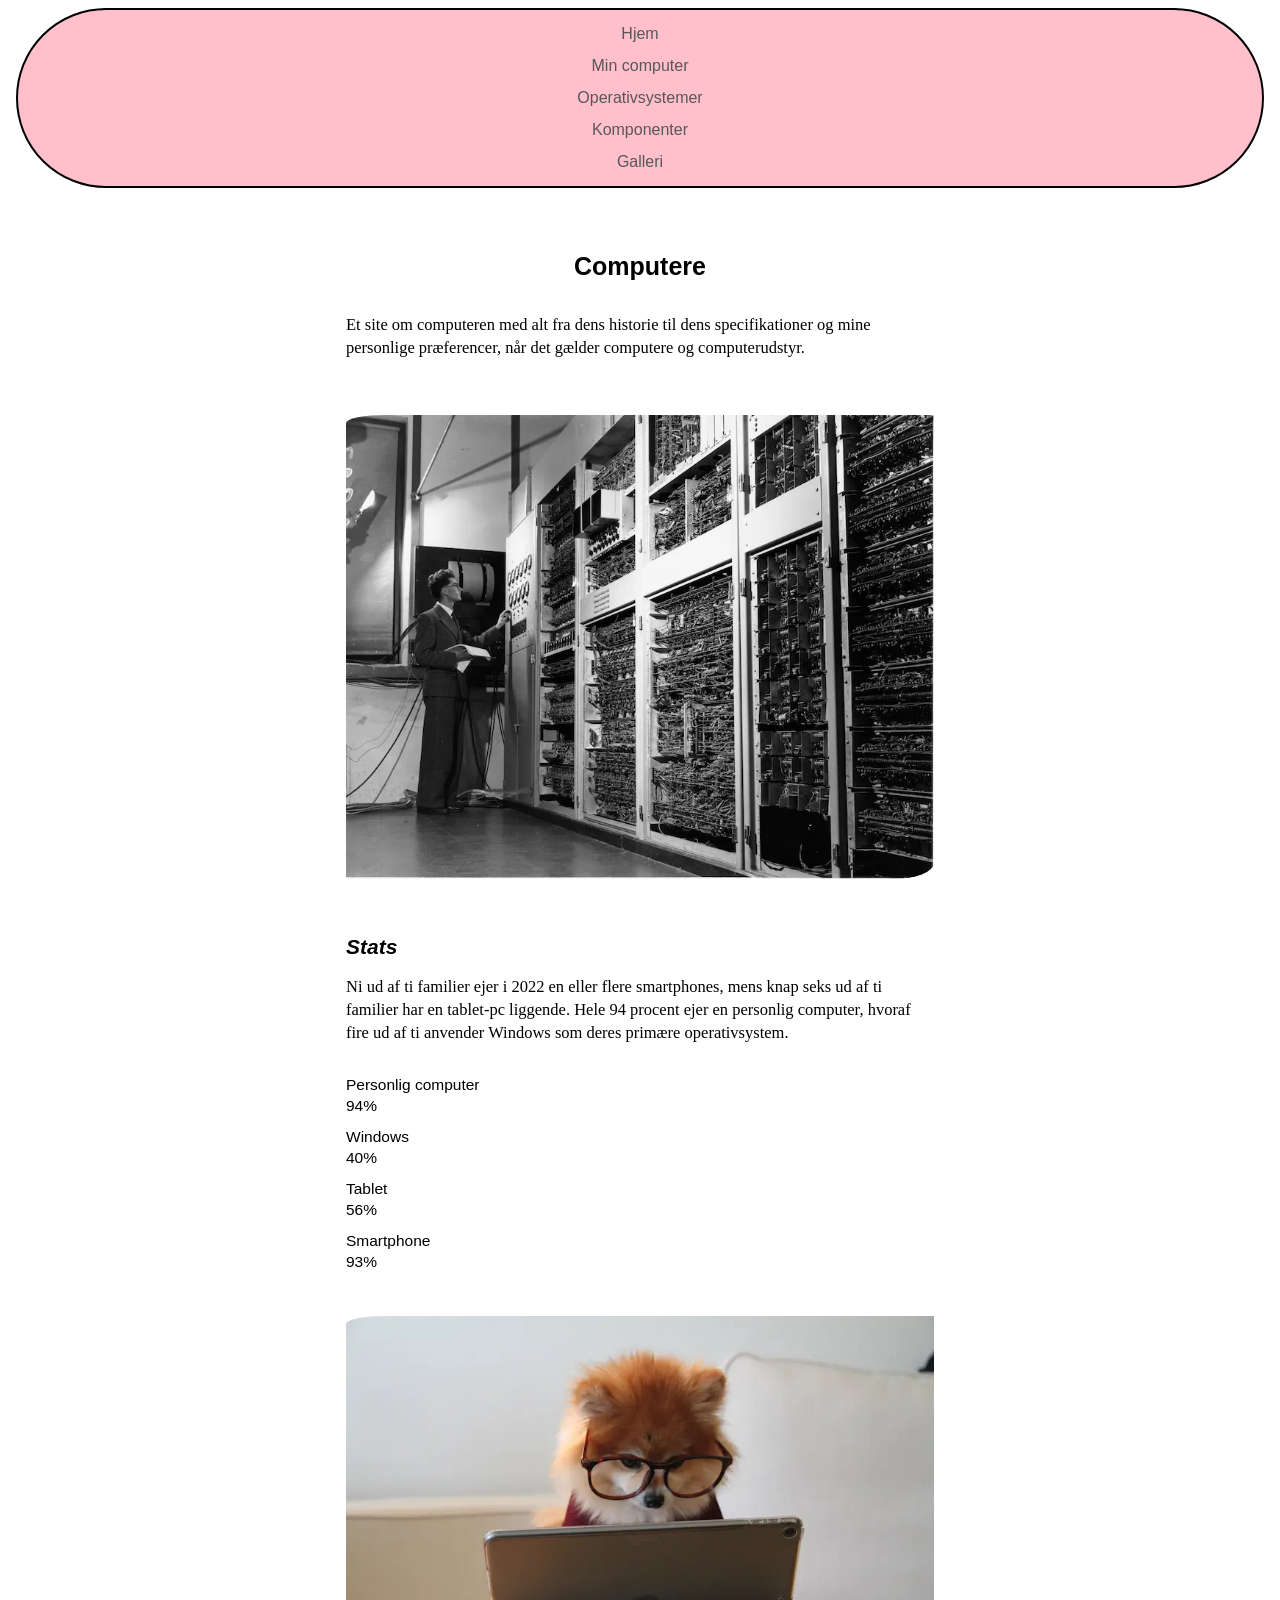
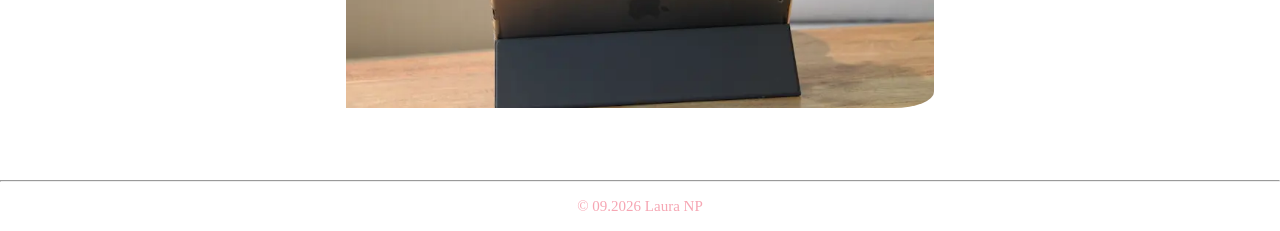
==== index.html @ 4b601a23 "Add files via upload" ====
<!doctype html>
<html lang="da">
  <head>
    <meta charset="UTF-8" />
    <meta name="viewport" content="width=device-width, initial-scale=1.0" />
    <title>Forside</title>
    <link rel="stylesheet" href="css/styling.css" />
  </head>
  <body>
    <header>
      <nav>
        <ul class="menu">
          <li><a href="index.html" class="hjem">Hjem</a></li>
          <li><a href="min_computer.html" class="min_computer">Min computer</a></li>
          <li><a href="operativsystemer.html" class="operativsystemer">Operativsystemer</a></li>
          <li><a href="komponenter.html" class="komponenter">Komponenter</a></li>
          <li><a href="galleri.html" class="galleri">Galleri</a></li>
        </ul>
      </nav>
    </header>

    <main>
      <h1><strong>Computere</strong></h1>
      <p>
        Et site om computeren med alt fra dens historie til dens specifikationer og mine personlige
        præferencer, når det gælder computere og computerudstyr.
      </p>
      <img src="billeder/imgs/computer-old.webp" alt="" class="computer-old" />
      <!-- **indsæt billedbeskrivelse** -->

      <h2><em>Stats</em></h2>
      <p>
        Ni ud af ti familier ejer i 2022 en eller flere smartphones, mens knap seks ud af ti
        familier har en tablet-pc liggende. Hele 94 procent ejer en personlig computer, hvoraf fire
        ud af ti anvender Windows som deres primære operativsystem.
      </p>
      <!-- description list = data, statistik osv -->
      <dl class="statistik">
        <dt>Personlig computer</dt>
        <dd>94%</dd>
        <dt>Windows</dt>
        <dd>40%</dd>
        <dt>Tablet</dt>
        <dd>56%</dd>
        <dt>Smartphone</dt>
        <dd>93%</dd>
      </dl>

      <img
        src="billeder/imgs/mac.webp"
        alt="Lille hund med briller på kigger på en iPad, som står på et bord"
      />
    </main>

    <hr />
    <footer>© 09.2026 Laura NP</footer>
  </body>
</html>
---- css/styling.css ----
* {
  margin: 0;
  padding: 0;
  box-sizing: border-box;
}

h1,
h2,
h3 {
  font-family: Arial, Helvetica, sans-serif;
  text-wrap: balance;
  hyphens: auto;
}

h1 {
  margin-bottom: 2rem;
  font-size: 25px;
  text-align: center;
}

h2 {
  font-weight: 600;
  font-size: 21px;
  padding-bottom: 1rem;
  padding-top: 2rem;
}

h3 {
  font-size: 18px;
  font-weight: 500;
  padding-bottom: 0.8rem;
  padding-top: 0.8rem;
}

/* ----------------------------- */

.menu {
  font-family: Arial, Helvetica, sans-serif;
  font-size: 16px;
  background-color: pink;
  list-style-type: none;
  /* ^^ ved at sige 'none', fjernes listpunkterne */
  line-height: 2em;
  /* ^^ luft mellem linjer */
  padding-top: 0.5rem;
  padding-bottom: 0.5rem;
  border: solid 2.5px;
  border-color: black;
  margin-left: 1rem;
  margin-right: 1rem;
  margin-bottom: 3rem;
  margin: 0.5rem 1rem 3rem 1rem;
  border-radius: 400px;
  /* "display: flex;" = vandret navigationsmenu */
}

.menu a {
  color: rgb(87, 87, 87);
  display: block;
  text-align: center;
  text-decoration: none;
  /* ^^ fjerner understregning */
}

.menu a:hover {
  color: black;
  background-color: rgb(246, 166, 179);
  height: auto;
  font-weight: 600;
  border-radius: 200px;
  text-align: center;
  margin-left: 3rem;
  margin-right: 3rem;
}

/* ----------------------------- */

a {
  color: dodgerblue;
}

a:hover {
  color: deepskyblue;
}

/* ----------------------------- */

main {
  margin: 0 auto;
  max-width: 620px;
  padding: 1rem;
  margin-bottom: 2rem;
}

p {
  line-height: 1.4em;
  margin-bottom: 1.5rem;
  font-family: Cambria, Cochin, Georgia, Times, "Times New Roman", serif;
  font-size: 16.5px;
  overflow-wrap: normal;
}

/* ----------------------------- */

.statistik {
  font-family: Arial, Helvetica, sans-serif;
  font-size: 15.5px;
  margin-top: 2rem;
}

.statistik dt {
  padding-bottom: 0.2rem;
}

.statistik dd {
  padding-bottom: 0.8rem;
}

/* ----------------------------- */

.min_bærbar {
  font-family: Arial, Helvetica, sans-serif;
  font-size: 15.5px;
  margin-top: 2rem;
}

.min_bærbar dt {
  color: rgb(216, 69, 219);
  padding-bottom: 0.2rem;
}

.min_bærbar dd {
  margin-left: 0.5rem;
  padding-bottom: 0.8rem;
  color: rgb(161, 128, 225);
}

/* ----------------------------- */

img {
  width: 100%;
  max-width: 600px;
  display: block;
  margin-left: auto;
  margin-right: auto;
  padding-top: 2rem;
  padding-bottom: 1.5rem;
  border-radius: 40px 10px 40px 10px;
}

/* ----------------------------- */

footer {
  font-size: 15px;
  text-align: center;
  padding-top: 1rem;
  padding-bottom: 1rem;
  color: rgb(246, 166, 179);
}
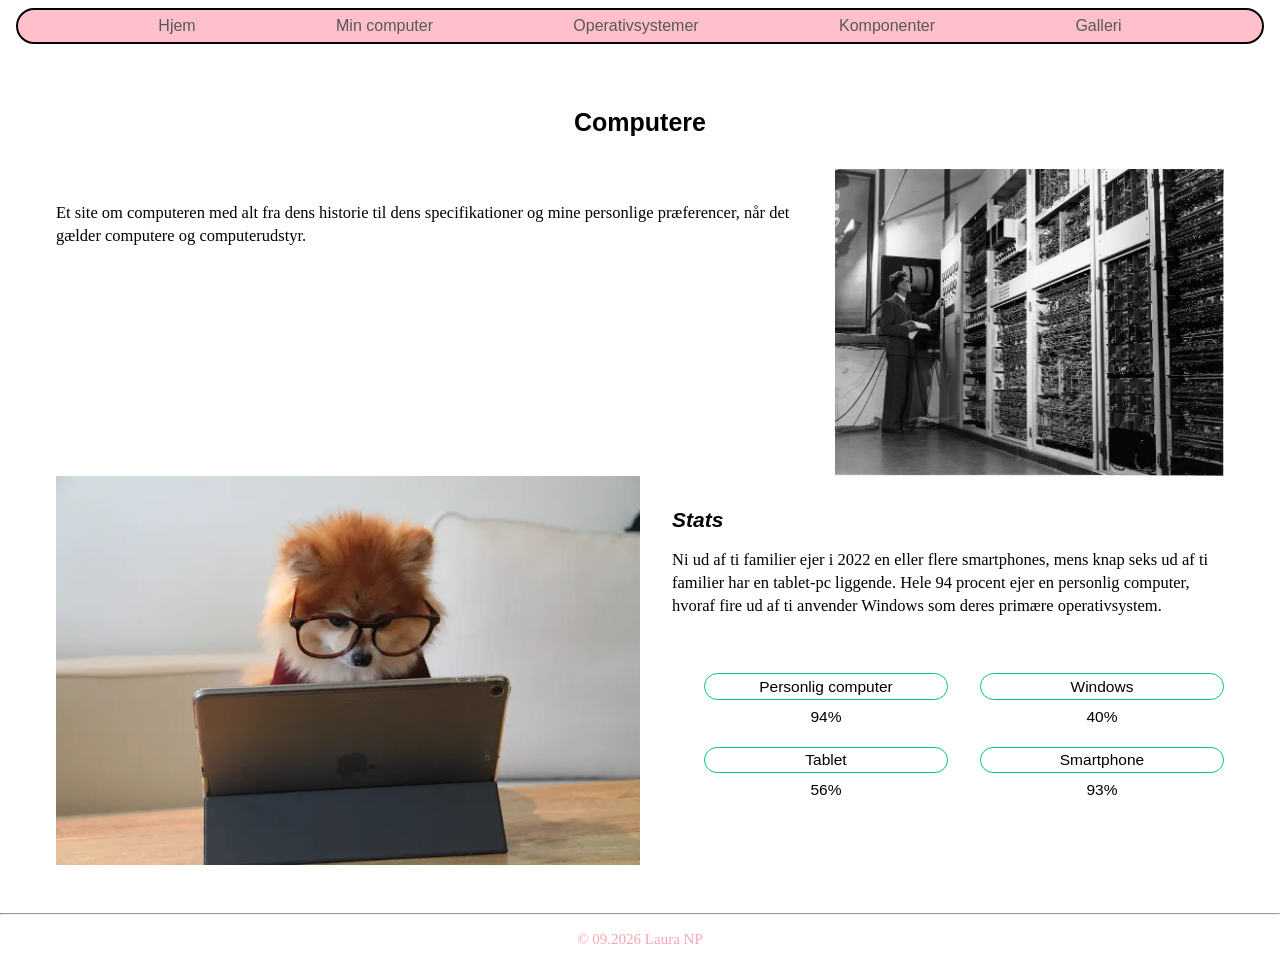
==== commit 40f514a6: "Add files via upload" ====
--- a/index.html
+++ b/index.html
@@ -3,53 +3,86 @@
   <head>
     <meta charset="UTF-8" />
     <meta name="viewport" content="width=device-width, initial-scale=1.0" />
+    <meta name="robots" content="noindex" />
+    <!-- ^^ de to første meta tags kommer automatisk i skabelonen (!). 
+     Det sidste meta tag er godt at have med på studiet, men ikke når vi kommer ud i arbejde -->
     <title>Forside</title>
-    <link rel="stylesheet" href="css/styling.css" />
+    <link rel="stylesheet" href="css/generel.css" />
+    <link rel="stylesheet" href="css/layout.css" />
   </head>
   <body>
     <header>
       <nav>
         <ul class="menu">
-          <li><a href="index.html" class="hjem">Hjem</a></li>
-          <li><a href="min_computer.html" class="min_computer">Min computer</a></li>
-          <li><a href="operativsystemer.html" class="operativsystemer">Operativsystemer</a></li>
-          <li><a href="komponenter.html" class="komponenter">Komponenter</a></li>
-          <li><a href="galleri.html" class="galleri">Galleri</a></li>
+          <li><a href="index.html">Hjem</a></li>
+          <li><a href="min_computer.html">Min computer</a></li>
+          <li><a href="operativsystemer.html">Operativsystemer</a></li>
+          <li><a href="komponenter.html">Komponenter</a></li>
+          <li><a href="galleri.html">Galleri</a></li>
         </ul>
       </nav>
     </header>
 
     <main>
       <h1><strong>Computere</strong></h1>
-      <p>
-        Et site om computeren med alt fra dens historie til dens specifikationer og mine personlige
-        præferencer, når det gælder computere og computerudstyr.
-      </p>
-      <img src="billeder/imgs/computer-old.webp" alt="" class="computer-old" />
-      <!-- **indsæt billedbeskrivelse** -->
 
-      <h2><em>Stats</em></h2>
-      <p>
-        Ni ud af ti familier ejer i 2022 en eller flere smartphones, mens knap seks ud af ti
-        familier har en tablet-pc liggende. Hele 94 procent ejer en personlig computer, hvoraf fire
-        ud af ti anvender Windows som deres primære operativsystem.
-      </p>
-      <!-- description list = data, statistik osv -->
-      <dl class="statistik">
-        <dt>Personlig computer</dt>
-        <dd>94%</dd>
-        <dt>Windows</dt>
-        <dd>40%</dd>
-        <dt>Tablet</dt>
-        <dd>56%</dd>
-        <dt>Smartphone</dt>
-        <dd>93%</dd>
-      </dl>
+      <section class="grid_2-1">
+        <p>
+          Et site om computeren med alt fra dens historie til dens specifikationer og mine
+          personlige præferencer, når det gælder computere og computerudstyr.
+        </p>
 
-      <img
-        src="billeder/imgs/mac.webp"
-        alt="Lille hund med briller på kigger på en iPad, som står på et bord"
-      />
+        <img class="computer-old" src="/billeder/imgs/computer-old.webp" alt="" />
+      </section>
+
+      <!-- ^^ øverst: .grid_2-1 -->
+
+      <!-- vv nederst: .grid_1-1 -->
+
+      <section class="grid_1-1">
+        <!-- primær div -->
+        <div>
+          <h2><em>Stats</em></h2>
+          <p>
+            Ni ud af ti familier ejer i 2022 en eller flere smartphones, mens knap seks ud af ti
+            familier har en tablet-pc liggende. Hele 94 procent ejer en personlig computer, hvoraf
+            fire ud af ti anvender Windows som deres primære operativsystem.
+          </p>
+
+          <!-- description list = data, statistik osv -->
+
+          <dl class="statistik grid_1-1">
+            <div>
+              <dt>Personlig computer</dt>
+              <dd>94%</dd>
+            </div>
+            <!-- div 1 -->
+            <div>
+              <dt>Windows</dt>
+              <dd>40%</dd>
+            </div>
+            <!-- div 2 -->
+            <div>
+              <dt>Tablet</dt>
+              <dd>56%</dd>
+            </div>
+            <!-- div 3 -->
+            <div>
+              <dt>Smartphone</dt>
+              <dd>93%</dd>
+            </div>
+            <!-- div 4 -->
+          </dl>
+        </div>
+        <!-- primær div -->
+
+        <img
+          class="order"
+          src="/billeder/imgs/mac.webp"
+          alt="Lille hund med briller på kigger på en iPad, som står på et bord"
+        />
+        <!-- brug af order-klassen: værdien i CSS styrer rækkefølgen -->
+      </section>
     </main>
 
     <hr />
--- a/css/generel.css
+++ b/css/generel.css
@@ -0,0 +1,160 @@
+/* denne CSS-side er til generel styling */
+
+* {
+  margin: 0;
+  padding: 0;
+  box-sizing: border-box;
+}
+
+h1,
+h2,
+h3 {
+  font-family: Arial, Helvetica, sans-serif;
+  text-wrap: balance;
+  hyphens: auto;
+}
+
+h1 {
+  margin-bottom: 2rem;
+  font-size: 25px;
+  text-align: center;
+}
+
+h2 {
+  font-weight: 600;
+  font-size: 21px;
+  padding-bottom: 1rem;
+  padding-top: 2rem;
+}
+
+h3 {
+  font-size: 18px;
+  font-weight: 500;
+  padding-bottom: 0.8rem;
+  padding-top: 0.8rem;
+}
+
+/* ----------------------------- */
+
+.menu {
+  font-family: Arial, Helvetica, sans-serif;
+  font-size: 16px;
+  background-color: pink;
+  list-style-type: none;
+  /* ^^ ved at sige 'none', fjernes listpunkterne */
+  line-height: 2em;
+  /* ^^ luft mellem linjer */
+  padding-top: 0.5rem;
+  padding-bottom: 0.5rem;
+  border: solid 2.5px;
+  border-color: black;
+  margin: 0.5rem 1rem 3rem 1rem;
+  border-radius: 400px;
+  /* "display: flex;" = vandret navigationsmenu -- er tilføjet i 'layout.css', kun i større format */
+}
+
+.menu a {
+  color: rgb(87, 87, 87);
+  display: block;
+  text-align: center;
+  text-decoration: none;
+  /* ^^ fjerner understregning */
+  -webkit-tap-highlight-color: transparent;
+  /* ^^ ikke noget vi har lært.. i mobilversion; fjerner blå tags ved tryk på menupunkterne */
+}
+
+.menu a:hover {
+  color: black;
+  background-color: rgb(246, 166, 179);
+  height: auto;
+  font-weight: 600;
+  border-radius: 200px;
+  text-align: center;
+  margin-left: 3rem;
+  margin-right: 3rem;
+}
+
+/* ----------------------------- */
+
+a {
+  color: dodgerblue;
+}
+
+a:hover {
+  color: deepskyblue;
+}
+
+/* ----------------------------- */
+
+main {
+  margin: 0 auto;
+  padding: 1rem;
+  margin-bottom: 2rem;
+  max-width: 1200px;
+}
+
+p {
+  line-height: 1.4em;
+  margin-bottom: 1.5rem;
+  font-family: Cambria, Cochin, Georgia, Times, "Times New Roman", serif;
+  font-size: 16.5px;
+  overflow-wrap: normal;
+}
+
+/* ----------------------------- */
+
+.statistik {
+  font-family: Arial, Helvetica, sans-serif;
+  font-size: 15.5px;
+  margin-top: 2rem;
+}
+
+.statistik dt {
+  padding-bottom: 0.2rem;
+}
+
+.statistik dd {
+  padding-bottom: 0.8rem;
+}
+
+/* ----------------------------- */
+
+.min_pc {
+  font-family: Arial, Helvetica, sans-serif;
+  font-size: 15.5px;
+  margin-top: 2rem;
+}
+
+.min_pc dt {
+  color: rgb(216, 69, 219);
+  padding-bottom: 0.2rem;
+}
+
+.min_pc dd {
+  margin-left: 0.5rem;
+  padding-bottom: 0.8rem;
+  color: rgb(161, 128, 225);
+}
+
+/* ----------------------------- */
+
+img {
+  max-width: 100%;
+  display: block;
+  margin-left: auto;
+  margin-right: auto;
+  padding-top: 2rem;
+  padding-bottom: 1.5rem;
+  border-radius: 40px 10px;
+  /* border-radius laver rundede hjørner */
+}
+
+/* ----------------------------- */
+
+footer {
+  font-size: 15px;
+  text-align: center;
+  padding-top: 1rem;
+  padding-bottom: 1rem;
+  color: rgb(246, 166, 179);
+}
--- a/css/layout.css
+++ b/css/layout.css
@@ -0,0 +1,193 @@
+/* denne CSS-side er primært til grid og flex */
+
+/* grid gør ikke noget, når det står for sig selv;
+det forbereder bare elementerne */
+
+/* -------------------------- */
+
+/* media query (som herunder) sørger for, at ændringerne kun sker i større formater -- bibeholder mobilsite størrelse 
+De kan alle samles under én @media */
+
+@media (width>=600px) {
+  .grid_2-1 {
+    display: grid;
+    grid-template-columns: 2fr 1fr;
+    text-wrap: auto;
+  }
+
+  .grid_2-1 > p {
+    padding-top: 2rem;
+    padding-right: 1rem;
+  }
+  /* ______________________________ */
+  .grid_1-1 {
+    display: grid;
+    grid-template-columns: 1fr 1fr;
+  }
+
+  .grid_1-1 > div {
+    padding-left: 2rem;
+  }
+  /* ______________________________ */
+
+  .grid_5-3 {
+    display: grid;
+    grid-template-columns: 5fr 3fr;
+    column-gap: 25px;
+    row-gap: 15px;
+  }
+  /* ____________________________ */
+
+  .grid_2-3 {
+    display: grid;
+    grid-template-columns: 2fr 3fr;
+    column-gap: 15px;
+  }
+  /* .grid_2-3 > div {
+    /* padding-left: 1rem;
+    padding-right: 1rem; } */
+
+  /* ____________________________ */
+
+  .grid_3-2 {
+    display: grid;
+    grid-template-columns: 3fr 2fr;
+    gap: 15px;
+  }
+  .grid_3-2 > div {
+    /* padding-right: 1rem; */
+    padding-left: 0.5rem;
+  }
+
+  /* ____________________________ */
+  .grid_1-1-1 {
+    display: grid;
+    grid-template-columns: 1fr 1fr 1fr;
+  }
+  /* ____________________________ */
+  .grid_1-1-1-1 {
+    display: grid;
+    grid-template-columns: 1fr 1fr 1fr 1fr;
+  }
+  /* ____________________________ */
+  .order {
+    order: -1;
+  }
+  /* værdien -1 rykker billedet op over de andre elementer i samme sektion, fordi den i HTML'en står nederst */
+
+  /* ____________________________ */
+
+  a {
+    word-break: break-all;
+  }
+
+  /* ____________________________ */
+
+  .flex_col {
+    display: flex;
+    flex-direction: column;
+    justify-content: space-between;
+    /* justify-content sørger for, at de tre billeder står på en lige række 
+    En anden måde at gøre det på, hvis man ikke opdeler i to elementer:
+    .flex_col > img:last-child { margin-top: auto; }*/
+  }
+  .flex_col > img {
+    padding: 0 1rem;
+  }
+  .flex_col > :first-child {
+    padding: 0 1rem;
+  }
+
+  /* .flex_img_3 {
+    min-height: 206px;
+    max-height: 324px;
+  } */
+
+  /* ---------------------- */
+
+  .galleri {
+    padding-top: 4.8rem;
+    font-size: 30px;
+  }
+  .galleri_tekst {
+    max-width: 65ch;
+  }
+
+  .computer-old {
+    padding-top: 0;
+  }
+
+  /* ----------------------- */
+
+  img {
+    min-width: 200px;
+    height: auto;
+    border-radius: 0;
+    padding: 0;
+  }
+  /* nu har ingen af billederne rundede hjørner længere
+Kan tilføjes til enkelte billeder i stedet */
+
+  /* ----------------------- */
+
+  .menu {
+    display: flex;
+    list-style-type: none;
+    padding: 0;
+    justify-content: space-evenly;
+    flex-direction: row;
+    /* margin */
+  }
+
+  .menu a:hover {
+    margin: 0;
+  }
+
+  /* ----------------------- */
+
+  .statistik {
+    text-align: center;
+    padding-top: 1.5rem;
+  }
+  .statistik dt {
+    border: 1px solid rgb(2, 195, 140);
+    border-radius: 15px;
+    padding: 0.2rem;
+  }
+  .statistik dd {
+    padding-top: 0.5rem;
+    padding-bottom: 1.3rem;
+  }
+
+  /* ------------------------ */
+  .galleri_1 {
+    display: grid;
+    grid-column: 1 / 3;
+    grid-row: 1 / span 2;
+  }
+
+  .galleri_2 {
+    display: grid;
+    grid-column: 3 / 4;
+  }
+
+  .galleri_3 {
+    display: grid;
+    grid-column: 4 / 5;
+  }
+  .galleri_4 {
+    display: grid;
+    grid-column: 1 / 2;
+  }
+
+  .galleri_5 {
+    display: grid;
+    grid-column: 3 / 5;
+    grid-row: 2 / 3;
+  }
+
+  .galleri_6 {
+    display: grid;
+    grid-column: 2 / 5;
+  }
+}
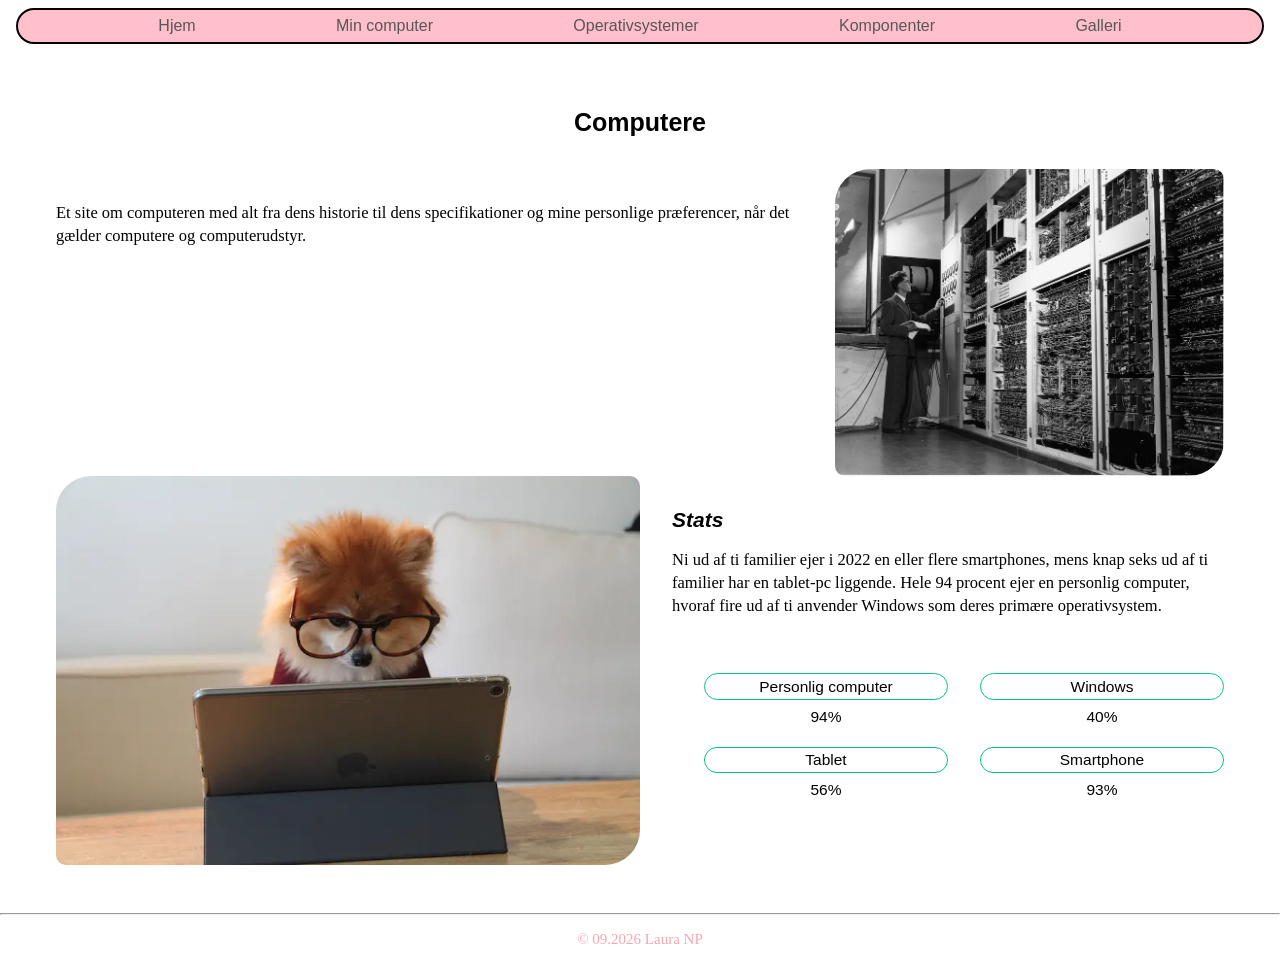
==== commit fd2673bc: "Add files via upload" ====
--- a/index.html
+++ b/index.html
@@ -32,7 +32,7 @@
           personlige præferencer, når det gælder computere og computerudstyr.
         </p>
 
-        <img class="computer-old" src="/billeder/imgs/computer-old.webp" alt="" />
+        <img class="computer-old rounded" src="billeder/imgs/computer-old.webp" alt="" />
       </section>
 
       <!-- ^^ øverst: .grid_2-1 -->
@@ -77,8 +77,8 @@
         <!-- primær div -->
 
         <img
-          class="order"
-          src="/billeder/imgs/mac.webp"
+          class="order rounded"
+          src="billeder/imgs/mac.webp"
           alt="Lille hund med briller på kigger på en iPad, som står på et bord"
         />
         <!-- brug af order-klassen: værdien i CSS styrer rækkefølgen -->
--- a/css/layout.css
+++ b/css/layout.css
@@ -20,6 +20,7 @@
     padding-right: 1rem;
   }
   /* ______________________________ */
+
   .grid_1-1 {
     display: grid;
     grid-template-columns: 1fr 1fr;
@@ -33,8 +34,7 @@
   .grid_5-3 {
     display: grid;
     grid-template-columns: 5fr 3fr;
-    column-gap: 25px;
-    row-gap: 15px;
+    gap: 40px;
   }
   /* ____________________________ */
 
@@ -43,23 +43,19 @@
     grid-template-columns: 2fr 3fr;
     column-gap: 15px;
   }
-  /* .grid_2-3 > div {
-    /* padding-left: 1rem;
-    padding-right: 1rem; } */
 
   /* ____________________________ */
 
   .grid_3-2 {
     display: grid;
     grid-template-columns: 3fr 2fr;
+    column-gap: 15px;
     gap: 15px;
-  }
-  .grid_3-2 > div {
-    /* padding-right: 1rem; */
-    padding-left: 0.5rem;
-  }
-
-  /* ____________________________ */
+    padding-top: 2rem;
+  }
+
+  /* ____________________________ */
+
   .grid_1-1-1 {
     display: grid;
     grid-template-columns: 1fr 1fr 1fr;
@@ -70,6 +66,7 @@
     grid-template-columns: 1fr 1fr 1fr 1fr;
   }
   /* ____________________________ */
+
   .order {
     order: -1;
   }
@@ -79,6 +76,14 @@
 
   a {
     word-break: break-all;
+  }
+
+  .mac_windows {
+    padding-top: 0;
+  }
+
+  .tablets {
+    padding-top: 20px;
   }
 
   /* ____________________________ */
@@ -98,18 +103,22 @@
     padding: 0 1rem;
   }
 
-  /* .flex_img_3 {
-    min-height: 206px;
-    max-height: 324px;
-  } */
+  .flex_img_3 {
+    aspect-ratio: 4/3;
+  }
+  /* aspect-ratio løser problemet med at dette ene billede,
+   er mindre end de andre */
 
   /* ---------------------- */
 
   .galleri {
-    padding-top: 4.8rem;
+    padding-top: 3rem;
     font-size: 30px;
   }
-  .galleri_tekst {
+
+  .galleri_div {
+    margin-bottom: 2rem;
+    margin-top: -20px;
     max-width: 65ch;
   }
 
@@ -126,7 +135,11 @@
     padding: 0;
   }
   /* nu har ingen af billederne rundede hjørner længere
-Kan tilføjes til enkelte billeder i stedet */
+Er tilføjet til enkelte billeder i stedet vv */
+
+  .rounded {
+    border-radius: 35px 10px;
+  }
 
   /* ----------------------- */
 
@@ -136,12 +149,14 @@
     padding: 0;
     justify-content: space-evenly;
     flex-direction: row;
-    /* margin */
   }
 
   .menu a:hover {
     margin: 0;
-  }
+    padding: 0 0.5rem;
+  }
+
+  /* ----------------------- */
 
   /* ----------------------- */
 
@@ -160,6 +175,7 @@
   }
 
   /* ------------------------ */
+
   .galleri_1 {
     display: grid;
     grid-column: 1 / 3;
